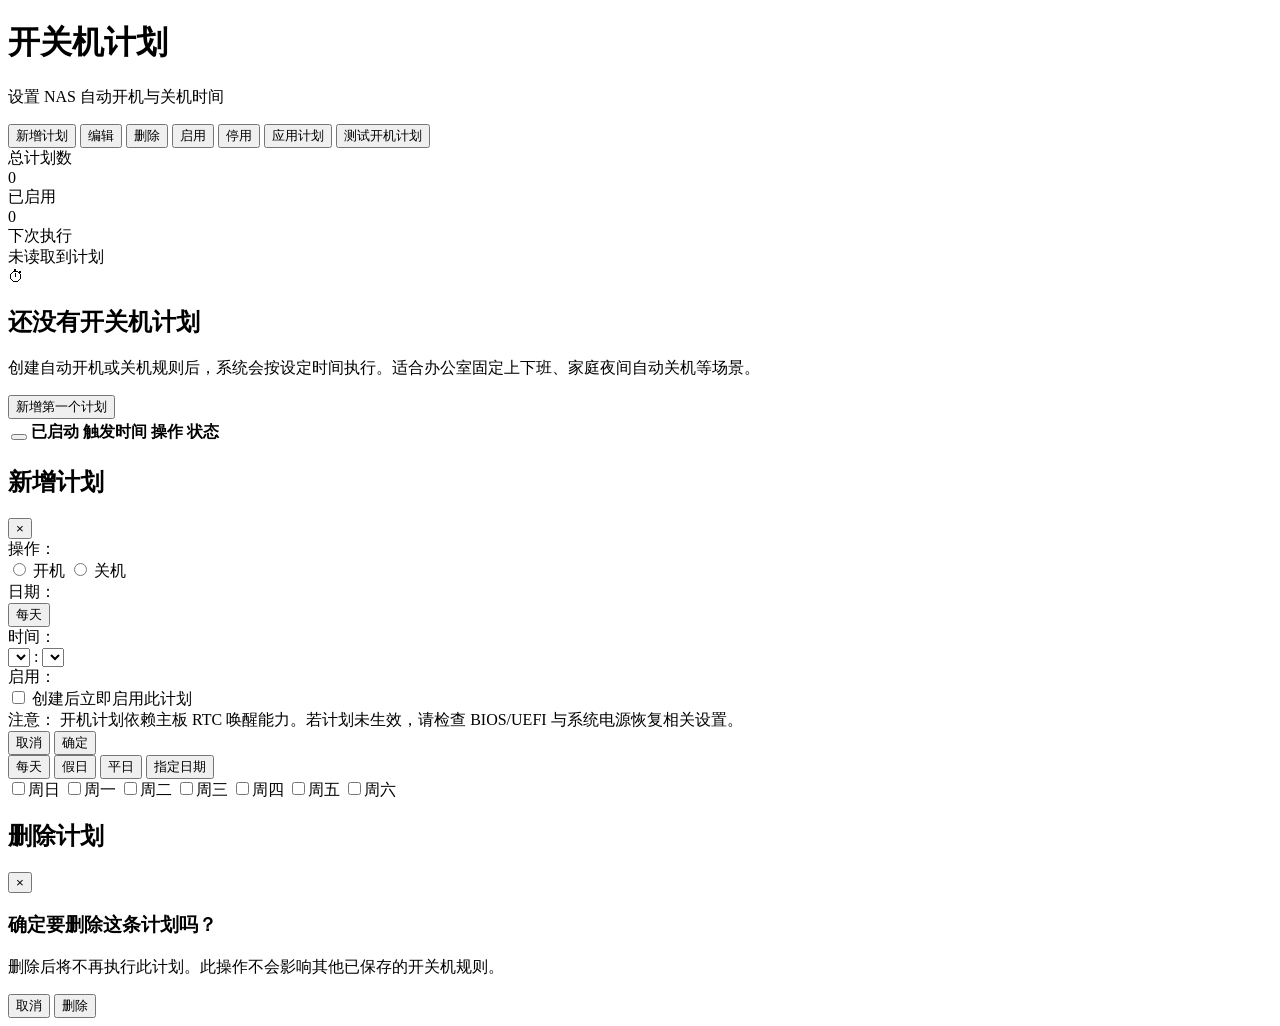
==== web/index.html @ a7f050aa "feat: add fnos power schedule ui" ====
<!doctype html>
<html lang="zh-CN">
  <head>
    <meta charset="utf-8">
    <meta name="viewport" content="width=device-width, initial-scale=1">
    <title>开关机计划</title>
    <link rel="stylesheet" href="/styles.css">
  </head>
  <body>
    <main class="app-shell">
      <header class="app-top">
        <div class="top-left">
          <span class="dot" aria-hidden="true"></span>
          <div>
            <h1 class="app-title">开关机计划</h1>
            <p class="app-sub">设置 NAS 自动开机与关机时间</p>
          </div>
        </div>
      </header>

      <section class="toolbar" aria-label="计划操作">
        <button id="addBtn" class="btn primary">新增计划</button>
        <button id="editBtn" class="btn">编辑</button>
        <button id="deleteBtn" class="btn danger">删除</button>
        <button id="enableBtn" class="btn">启用</button>
        <button id="disableBtn" class="btn">停用</button>
        <button id="applyBtn" class="btn">应用计划</button>
        <button id="testWakeBtn" class="btn ghost">测试开机计划</button>
      </section>

      <section class="summary" aria-label="计划概览">
        <div class="metric">
          <div class="metric-key">总计划数</div>
          <div id="totalPlans" class="metric-value">0</div>
        </div>
        <div class="metric">
          <div class="metric-key">已启用</div>
          <div id="enabledPlans" class="metric-value">0</div>
        </div>
        <div class="metric">
          <div class="metric-key">下次执行</div>
          <div id="nextRun" class="metric-value compact">未读取到计划</div>
        </div>
      </section>

      <section class="table-wrap">
        <div id="emptyState" class="empty hidden">
          <div class="empty-ico" aria-hidden="true">⏱</div>
          <h2>还没有开关机计划</h2>
          <p>创建自动开机或关机规则后，系统会按设定时间执行。适合办公室固定上下班、家庭夜间自动关机等场景。</p>
          <button id="emptyAddBtn" class="btn primary">新增第一个计划</button>
        </div>

        <div id="tableScroll" class="table-scroll">
          <table aria-label="开关机计划表">
            <thead>
              <tr>
                <th class="col-check">
                  <span class="cell-inline">
                    <button id="bulkToggle" class="check indeterminate" aria-label="切换全部计划启用状态"></button>
                    已启动
                  </span>
                </th>
                <th class="col-time">触发时间</th>
                <th class="col-action">操作</th>
                <th class="col-status">状态</th>
              </tr>
            </thead>
            <tbody id="scheduleRows"></tbody>
          </table>
        </div>
      </section>

      <footer id="statusLine" class="footnote"></footer>
    </main>

    <div class="overlay hidden" id="modalBackdrop"></div>
    <section class="modal hidden" id="scheduleModal" role="dialog" aria-modal="true" aria-labelledby="modalTitle">
      <header class="modal-header">
        <h2 id="modalTitle" class="modal-title">新增计划</h2>
        <button id="closeModalBtn" class="icon-close" aria-label="关闭">×</button>
      </header>

      <div class="modal-body">
        <div class="form-grid">
          <label class="label">操作：</label>
          <div class="field">
            <div class="radio-list">
              <label class="radio-item">
                <input type="radio" name="operation" value="wake">
                <span>开机</span>
              </label>
              <label class="radio-item">
                <input type="radio" name="operation" value="shutdown">
                <span>关机</span>
              </label>
            </div>
          </div>

          <label class="label" for="daysSelect">日期：</label>
          <div class="field date-field">
            <button id="daysButton" class="select wide" type="button">
              <span id="daysButtonText">每天</span>
              <span class="caret"></span>
            </button>
            <input id="daysSelect" type="hidden" value="daily">
          </div>

          <label class="label" for="hourSelect">时间：</label>
          <div class="field">
            <div class="time-row">
              <select id="hourSelect" class="select native-select"></select>
              <span class="colon">:</span>
              <select id="minuteSelect" class="select native-select"></select>
            </div>
          </div>

          <label class="label" for="enabledInput">启用：</label>
          <div class="field">
            <label class="check-label">
              <input id="enabledInput" type="checkbox">
              <span>创建后立即启用此计划</span>
            </label>
          </div>
        </div>

        <div class="notice">
          <span class="prefix">注意：</span>
          开机计划依赖主板 RTC 唤醒能力。若计划未生效，请检查 BIOS/UEFI 与系统电源恢复相关设置。
        </div>
      </div>

      <footer class="modal-footer">
        <button id="cancelBtn" class="btn">取消</button>
        <button id="saveBtn" class="btn primary">确定</button>
      </footer>

      <div class="dropdown-layer hidden" id="weekdayMenu" aria-label="日期下拉展开层">
        <div class="drop-section">
          <button class="drop-item selected" data-days="daily" type="button">每天</button>
          <button class="drop-item" data-days="holiday" type="button">假日</button>
          <button class="drop-item" data-days="weekday" type="button">平日</button>
          <button class="drop-item" data-days="custom" type="button">指定日期</button>
        </div>
        <div class="drop-section weekday-checks">
          <label class="drop-item"><input type="checkbox" value="6">周日</label>
          <label class="drop-item"><input type="checkbox" value="0">周一</label>
          <label class="drop-item"><input type="checkbox" value="1">周二</label>
          <label class="drop-item"><input type="checkbox" value="2">周三</label>
          <label class="drop-item"><input type="checkbox" value="3">周四</label>
          <label class="drop-item"><input type="checkbox" value="4">周五</label>
          <label class="drop-item"><input type="checkbox" value="5">周六</label>
        </div>
      </div>
    </section>

    <section class="confirm hidden" id="confirmDialog" role="dialog" aria-modal="true" aria-labelledby="confirmTitle">
      <header class="modal-header">
        <h2 id="confirmTitle" class="modal-title">删除计划</h2>
        <button id="closeConfirmBtn" class="icon-close" aria-label="关闭">×</button>
      </header>
      <div class="confirm-body">
        <h3 class="confirm-title">确定要删除这条计划吗？</h3>
        <p id="confirmMessage" class="confirm-text">删除后将不再执行此计划。此操作不会影响其他已保存的开关机规则。</p>
      </div>
      <footer class="modal-footer">
        <button id="cancelDeleteBtn" class="btn">取消</button>
        <button id="confirmDeleteBtn" class="btn danger-filled">删除</button>
      </footer>
    </section>

    <script src="/app.js"></script>
  </body>
</html>
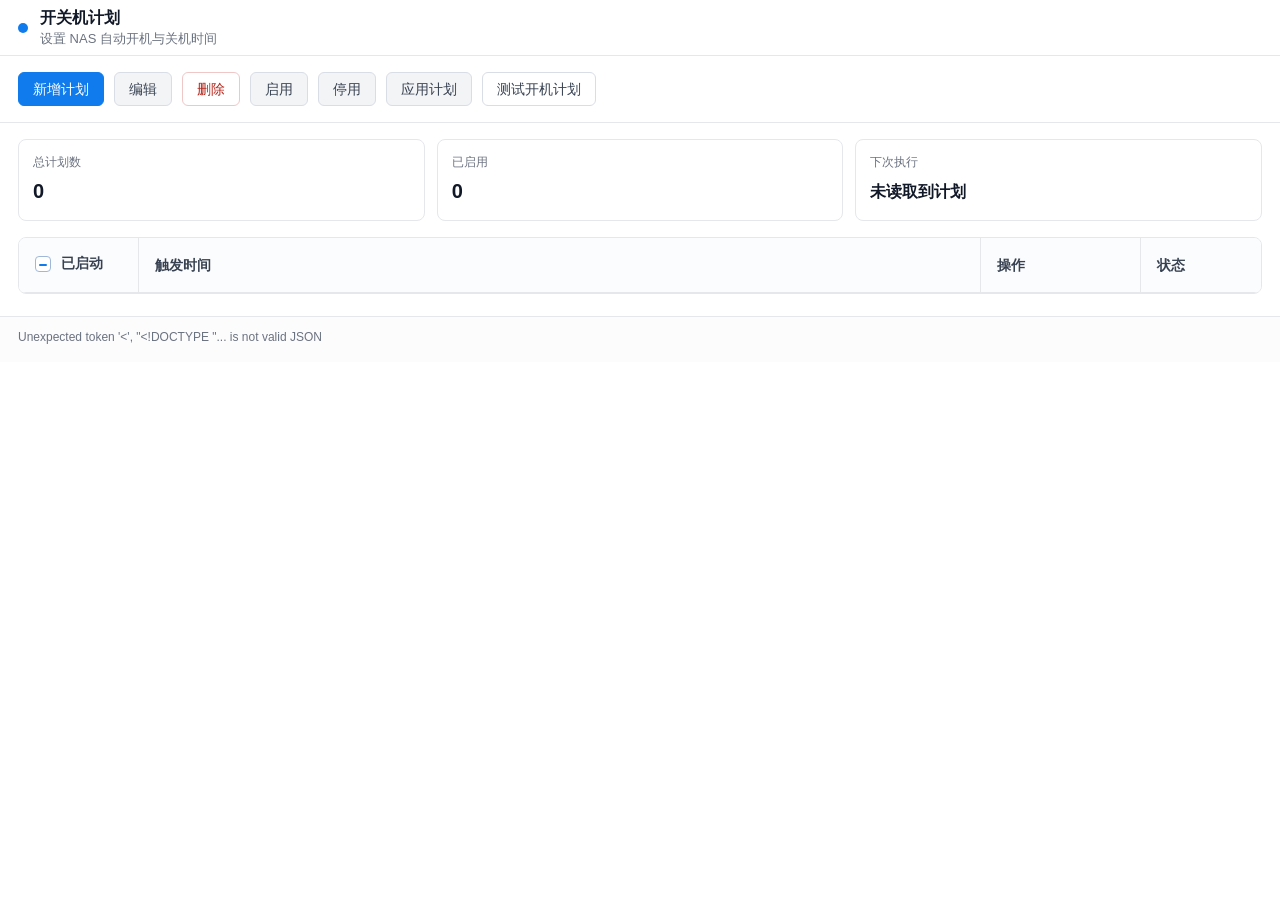
==== commit b9d22503: "Release 1.0.7" ====
--- a/web/index.html
+++ b/web/index.html
@@ -4,7 +4,7 @@
     <meta charset="utf-8">
     <meta name="viewport" content="width=device-width, initial-scale=1">
     <title>开关机计划</title>
-    <link rel="stylesheet" href="/styles.css">
+    <link rel="stylesheet" href="styles.css">
   </head>
   <body>
     <main class="app-shell">
@@ -169,6 +169,6 @@
       </footer>
     </section>
 
-    <script src="/app.js"></script>
+    <script src="app.js"></script>
   </body>
 </html>
--- a/web/styles.css
+++ b/web/styles.css
@@ -0,0 +1,636 @@
+:root {
+  --bg: #ffffff;
+  --surface: #ffffff;
+  --line: #e5e7eb;
+  --line-strong: #d8dde6;
+  --text: #111827;
+  --muted: #6b7280;
+  --blue: #0f7bed;
+  --blue-soft: #eef6ff;
+  --blue-border: #cfe3fb;
+  --success: #059669;
+  --danger: #dc2626;
+  --btn: #f3f4f6;
+  --btn-hover: #e9edf3;
+  --shadow: 0 12px 32px rgba(15, 23, 42, 0.08), 0 2px 8px rgba(15, 23, 42, 0.04);
+  --radius-card: 8px;
+  --radius-btn: 6px;
+  --radius-input: 6px;
+  --font: "PingFang SC", "Hiragino Sans GB", "Microsoft YaHei", -apple-system, BlinkMacSystemFont, "Segoe UI", sans-serif;
+}
+
+* {
+  box-sizing: border-box;
+}
+
+html,
+body {
+  min-height: 100%;
+  margin: 0;
+  background: var(--bg);
+  color: var(--text);
+  font: 14px/1.45 var(--font);
+  -webkit-font-smoothing: antialiased;
+}
+
+button,
+select,
+input {
+  font: inherit;
+}
+
+button {
+  cursor: default;
+}
+
+.app-shell {
+  min-height: 100vh;
+  background: #fff;
+}
+
+.app-top {
+  min-height: 56px;
+  display: flex;
+  align-items: center;
+  justify-content: space-between;
+  gap: 16px;
+  padding: 0 18px;
+  border-bottom: 1px solid var(--line);
+  background: #fff;
+}
+
+.top-left {
+  display: flex;
+  align-items: center;
+  gap: 12px;
+  min-width: 0;
+}
+
+.dot {
+  width: 10px;
+  height: 10px;
+  flex: 0 0 auto;
+  border-radius: 50%;
+  background: var(--blue);
+}
+
+.app-title {
+  margin: 0;
+  font-size: 16px;
+  font-weight: 600;
+}
+
+.app-sub {
+  margin: 1px 0 0;
+  color: var(--muted);
+  font-size: 13px;
+}
+
+.toolbar {
+  display: flex;
+  gap: 10px;
+  flex-wrap: wrap;
+  padding: 16px 18px;
+  border-bottom: 1px solid var(--line);
+  background: #fff;
+}
+
+.btn {
+  appearance: none;
+  min-height: 34px;
+  display: inline-flex;
+  align-items: center;
+  justify-content: center;
+  gap: 8px;
+  padding: 8px 14px;
+  border: 1px solid var(--line-strong);
+  border-radius: var(--radius-btn);
+  background: var(--btn);
+  color: #374151;
+  font-size: 14px;
+  line-height: 1;
+}
+
+.btn:hover {
+  background: var(--btn-hover);
+}
+
+.btn.primary {
+  color: #fff;
+  background: var(--blue);
+  border-color: var(--blue);
+}
+
+.btn.primary:hover {
+  background: #0d72db;
+}
+
+.btn.ghost {
+  background: #fff;
+}
+
+.btn.danger {
+  color: #b42318;
+  border-color: #f0c7c7;
+  background: #fff;
+}
+
+.btn.danger-filled {
+  color: #fff;
+  border-color: var(--danger);
+  background: var(--danger);
+}
+
+.summary {
+  display: grid;
+  grid-template-columns: repeat(3, minmax(0, 1fr));
+  gap: 12px;
+  padding: 16px 18px 0;
+}
+
+.metric {
+  padding: 14px;
+  border: 1px solid var(--line);
+  border-radius: var(--radius-card);
+  background: #fff;
+}
+
+.metric-key {
+  margin-bottom: 6px;
+  color: var(--muted);
+  font-size: 12px;
+}
+
+.metric-value {
+  min-height: 29px;
+  font-size: 20px;
+  font-weight: 600;
+}
+
+.metric-value.compact {
+  display: flex;
+  align-items: center;
+  font-size: 16px;
+}
+
+.table-wrap {
+  padding: 16px 18px 22px;
+  background: #fff;
+}
+
+.table-scroll {
+  overflow-x: auto;
+}
+
+table {
+  width: 100%;
+  min-width: 680px;
+  border-collapse: separate;
+  border-spacing: 0;
+  table-layout: fixed;
+  border: 1px solid var(--line);
+  border-radius: var(--radius-card);
+  overflow: hidden;
+}
+
+th,
+td {
+  padding: 15px 16px;
+  text-align: left;
+  vertical-align: middle;
+  border-right: 1px solid var(--line);
+  border-bottom: 1px solid var(--line);
+  background: #fff;
+}
+
+th:last-child,
+td:last-child {
+  border-right: 0;
+}
+
+tr:last-child td {
+  border-bottom: 0;
+}
+
+th {
+  color: #374151;
+  background: #fbfcfd;
+  font-weight: 600;
+}
+
+tbody tr:hover td {
+  background: #f8fafc;
+}
+
+tbody tr.selected td {
+  background: var(--blue-soft);
+}
+
+.col-check {
+  width: 120px;
+}
+
+.col-action {
+  width: 160px;
+}
+
+.col-status {
+  width: 120px;
+}
+
+.cell-inline {
+  display: inline-flex;
+  align-items: center;
+  gap: 10px;
+}
+
+.check,
+.radio {
+  position: relative;
+  display: inline-block;
+  flex: 0 0 auto;
+}
+
+button.check {
+  padding: 0;
+}
+
+.check {
+  width: 16px;
+  height: 16px;
+  border: 1px solid #9fb8da;
+  border-radius: 4px;
+  background: #fff;
+}
+
+.check.checked {
+  background: var(--blue);
+  border-color: var(--blue);
+}
+
+.check.checked::after {
+  content: "";
+  position: absolute;
+  left: 4px;
+  top: 1px;
+  width: 5px;
+  height: 9px;
+  border: solid #fff;
+  border-width: 0 2px 2px 0;
+  transform: rotate(45deg);
+}
+
+.check.indeterminate::after {
+  content: "";
+  position: absolute;
+  left: 3px;
+  top: 7px;
+  width: 8px;
+  height: 2px;
+  border-radius: 2px;
+  background: var(--blue);
+}
+
+.badge {
+  min-width: 52px;
+  display: inline-flex;
+  align-items: center;
+  justify-content: center;
+  padding: 4px 10px;
+  border: 1px solid;
+  border-radius: 999px;
+  font-size: 12px;
+}
+
+.badge.on {
+  color: #075985;
+  border-color: #bfdbfe;
+  background: #eff6ff;
+}
+
+.badge.off {
+  color: #6b7280;
+  border-color: #e5e7eb;
+  background: #f9fafb;
+}
+
+.select,
+.native-select {
+  min-height: 36px;
+  display: inline-flex;
+  align-items: center;
+  justify-content: space-between;
+  gap: 14px;
+  padding: 8px 12px;
+  border: 1px solid var(--line-strong);
+  border-radius: var(--radius-input);
+  background: #fff;
+  color: #1f2937;
+}
+
+.select.wide {
+  width: 100%;
+}
+
+.native-select {
+  width: 96px;
+}
+
+.caret {
+  width: 0;
+  height: 0;
+  flex: 0 0 auto;
+  border-left: 5px solid transparent;
+  border-right: 5px solid transparent;
+  border-top: 6px solid #6b7280;
+}
+
+.empty {
+  min-height: 360px;
+  display: flex;
+  align-items: center;
+  justify-content: center;
+  flex-direction: column;
+  padding: 24px;
+  text-align: center;
+  border: 1px dashed #cfd8e3;
+  border-radius: 10px;
+  background: #fbfdff;
+}
+
+.empty-ico {
+  width: 64px;
+  height: 64px;
+  display: grid;
+  place-items: center;
+  margin-bottom: 16px;
+  border: 1px solid #dbeafe;
+  border-radius: 16px;
+  color: var(--blue);
+  background: linear-gradient(180deg, #f5faff, #edf5ff);
+  font-size: 28px;
+}
+
+.empty h2 {
+  margin: 0 0 8px;
+  font-size: 18px;
+}
+
+.empty p {
+  max-width: 360px;
+  margin: 0 0 18px;
+  color: var(--muted);
+}
+
+.overlay {
+  position: fixed;
+  inset: 0;
+  z-index: 2;
+  background: rgba(15, 23, 42, 0.1);
+}
+
+.modal {
+  position: fixed;
+  z-index: 3;
+  left: 50%;
+  top: 64px;
+  width: min(560px, calc(100% - 40px));
+  transform: translateX(-50%);
+  overflow: visible;
+  border: 1px solid var(--line);
+  border-radius: var(--radius-card);
+  background: #fff;
+  box-shadow: var(--shadow);
+}
+
+.modal-header {
+  display: flex;
+  align-items: center;
+  justify-content: space-between;
+  padding: 14px 18px;
+  border-bottom: 1px solid var(--line);
+}
+
+.modal-title {
+  margin: 0;
+  font-size: 16px;
+  font-weight: 600;
+}
+
+.icon-close {
+  width: 28px;
+  height: 28px;
+  display: grid;
+  place-items: center;
+  border: 1px solid transparent;
+  border-radius: var(--radius-btn);
+  background: transparent;
+  color: #6b7280;
+  font-size: 16px;
+}
+
+.modal-body {
+  padding: 18px;
+}
+
+.form-grid {
+  display: grid;
+  grid-template-columns: 92px 1fr;
+  gap: 16px 14px;
+  align-items: start;
+}
+
+.label {
+  padding-top: 8px;
+  color: #374151;
+}
+
+.field {
+  min-width: 0;
+}
+
+.radio-list {
+  display: flex;
+  flex-direction: column;
+  gap: 10px;
+  padding-top: 2px;
+}
+
+.radio-item,
+.check-label {
+  display: inline-flex;
+  align-items: center;
+  gap: 10px;
+  color: #1f2937;
+}
+
+.radio-item input {
+  width: 16px;
+  height: 16px;
+  margin: 0;
+  accent-color: var(--blue);
+}
+
+.check-label input,
+.drop-item input {
+  width: 16px;
+  height: 16px;
+  margin: 0;
+  accent-color: var(--blue);
+}
+
+.time-row {
+  display: flex;
+  align-items: center;
+  gap: 10px;
+}
+
+.colon {
+  color: #4b5563;
+  font-weight: 600;
+}
+
+.notice {
+  margin-top: 18px;
+  padding: 12px 14px;
+  border: 1px solid #dbeafe;
+  border-radius: var(--radius-btn);
+  color: var(--muted);
+  background: #f8fbff;
+  line-height: 1.6;
+}
+
+.notice .prefix {
+  color: var(--blue);
+  font-weight: 600;
+}
+
+.modal-footer {
+  display: flex;
+  justify-content: flex-end;
+  gap: 10px;
+  padding: 14px 18px;
+  border-top: 1px solid var(--line);
+  background: #fff;
+}
+
+.dropdown-layer {
+  position: absolute;
+  z-index: 5;
+  left: 124px;
+  top: 132px;
+  width: 220px;
+  max-height: min(360px, calc(100vh - 180px));
+  overflow-y: auto;
+  overscroll-behavior: contain;
+  border: 1px solid var(--line);
+  border-radius: var(--radius-card);
+  background: #fff;
+  box-shadow: 0 12px 28px rgba(17, 24, 39, 0.14), 0 2px 8px rgba(17, 24, 39, 0.06);
+}
+
+.drop-section {
+  padding: 8px 0;
+}
+
+.drop-section + .drop-section {
+  border-top: 1px solid var(--line);
+}
+
+.drop-item {
+  width: 100%;
+  display: flex;
+  align-items: center;
+  gap: 10px;
+  padding: 9px 14px;
+  border: 0;
+  background: #fff;
+  color: #1f2937;
+  text-align: left;
+}
+
+.drop-item.selected {
+  font-weight: 600;
+  background: #f8fbff;
+}
+
+.confirm {
+  position: fixed;
+  z-index: 4;
+  left: 50%;
+  top: 160px;
+  width: min(420px, calc(100% - 40px));
+  transform: translateX(-50%);
+  border: 1px solid var(--line);
+  border-radius: var(--radius-card);
+  background: #fff;
+  box-shadow: var(--shadow);
+}
+
+.confirm-body {
+  padding: 22px 20px 18px;
+}
+
+.confirm-title {
+  margin: 0 0 10px;
+  font-size: 16px;
+  font-weight: 600;
+}
+
+.confirm-text {
+  margin: 0;
+  color: var(--muted);
+  line-height: 1.7;
+}
+
+.footnote {
+  padding: 12px 18px 16px;
+  border-top: 1px solid var(--line);
+  color: var(--muted);
+  background: #fcfcfd;
+  font-size: 12px;
+}
+
+.hidden {
+  display: none !important;
+}
+
+@media (max-width: 720px) {
+  .app-top {
+    align-items: flex-start;
+    flex-direction: column;
+    padding: 14px;
+  }
+
+  .toolbar,
+  .table-wrap,
+  .summary {
+    padding-left: 14px;
+    padding-right: 14px;
+  }
+
+  .summary {
+    grid-template-columns: 1fr;
+  }
+
+  .form-grid {
+    grid-template-columns: 1fr;
+    gap: 10px;
+  }
+
+  .label {
+    padding-top: 0;
+  }
+
+  .dropdown-layer {
+    left: 18px;
+    right: 18px;
+    top: 176px;
+    width: auto;
+    max-height: min(360px, calc(100vh - 210px));
+  }
+
+  .modal {
+    top: 24px;
+  }
+}
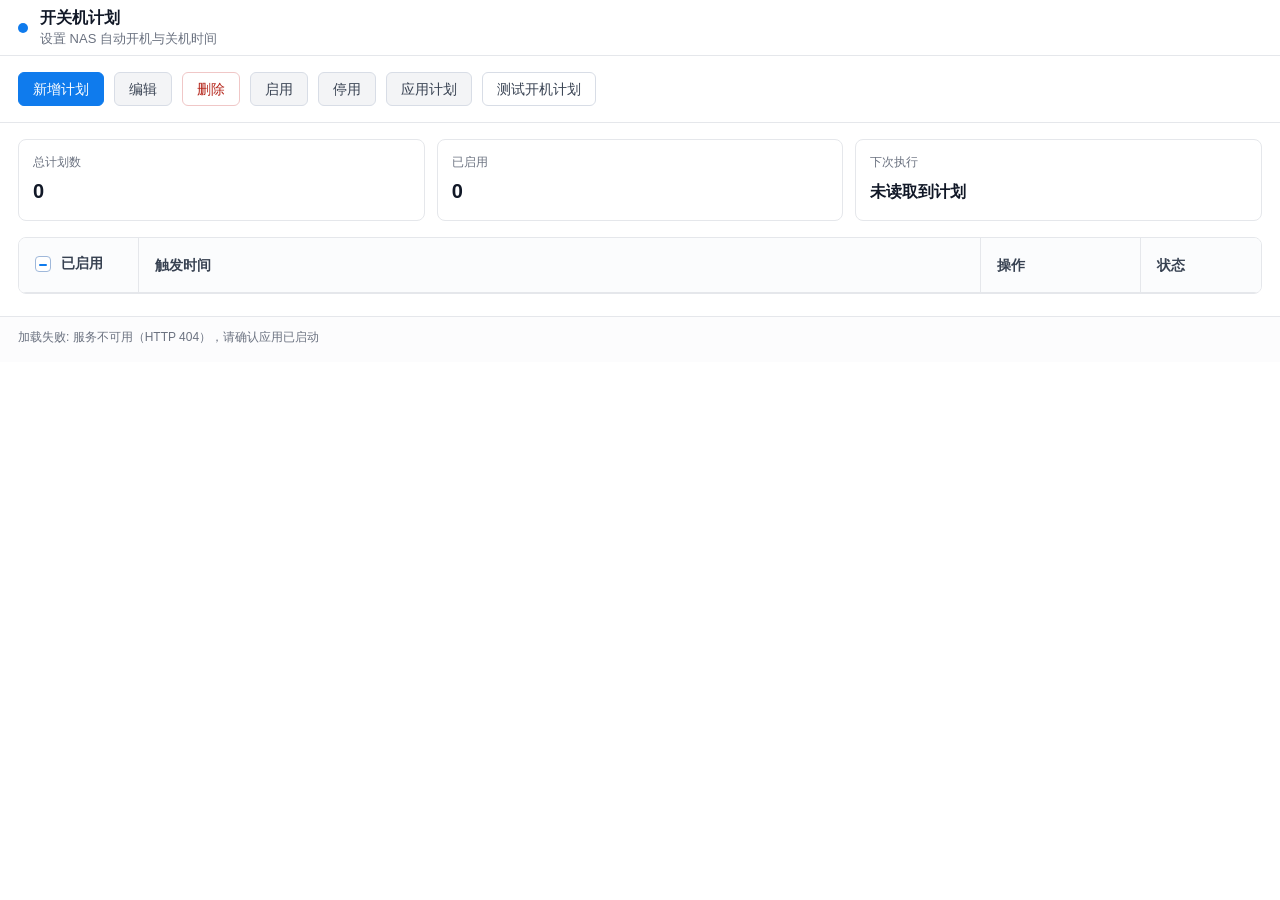
==== commit af29589c: "Prepare 1.1.0 for fnOS app center Align package with fnOS developer docs (platform, changelog, docum" ====
--- a/web/index.html
+++ b/web/index.html
@@ -58,7 +58,7 @@
                 <th class="col-check">
                   <span class="cell-inline">
                     <button id="bulkToggle" class="check indeterminate" aria-label="切换全部计划启用状态"></button>
-                    已启动
+                    已启用
                   </span>
                 </th>
                 <th class="col-time">触发时间</th>
@@ -119,7 +119,7 @@
           <div class="field">
             <label class="check-label">
               <input id="enabledInput" type="checkbox">
-              <span>创建后立即启用此计划</span>
+              <span id="enabledHint">创建后立即启用此计划</span>
             </label>
           </div>
         </div>
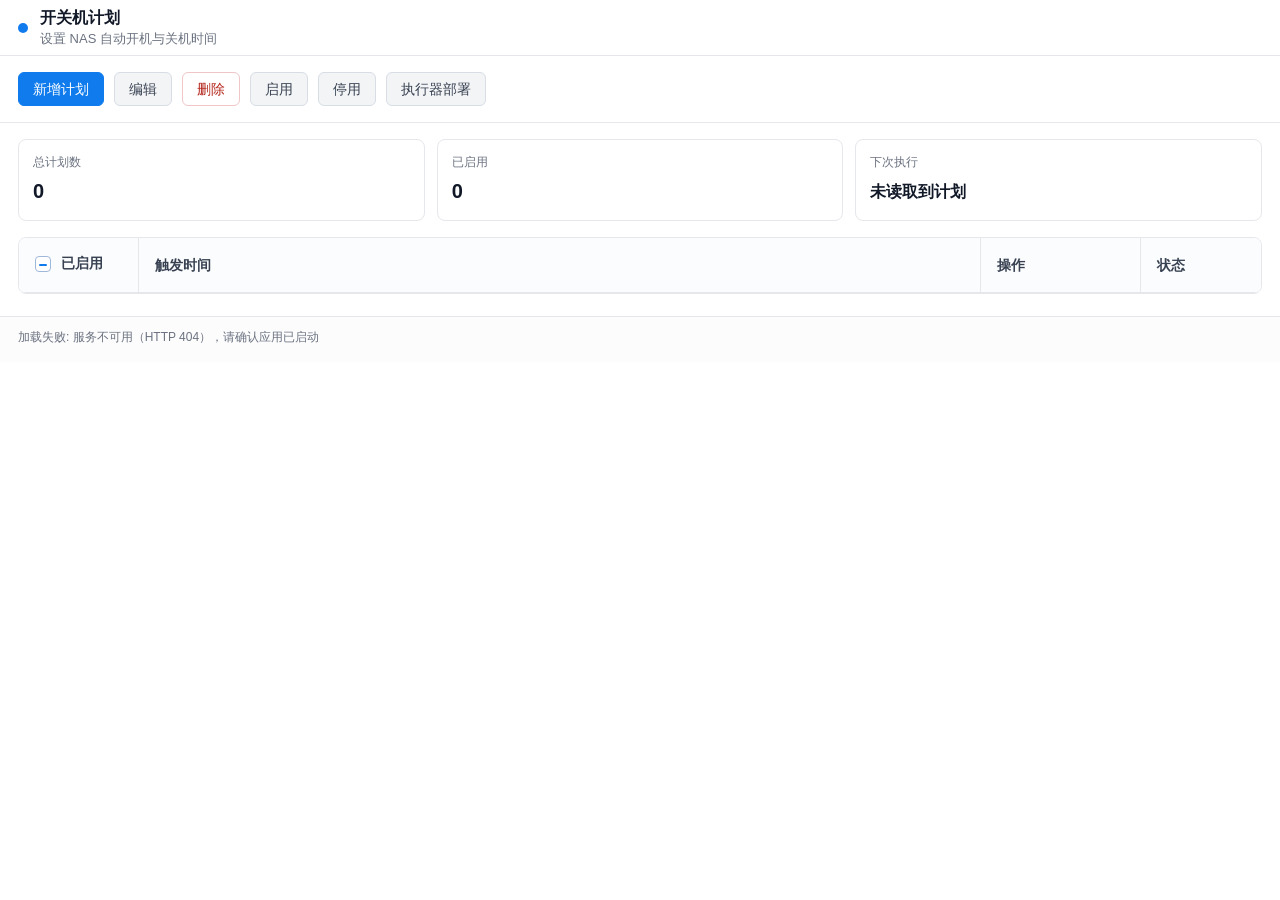
==== commit 26bfcfab: "1.2.0: run app unprivileged with root executor, compensate RTC timezone 应用改为以包用户运行，只负责编辑 schedules.j" ====
--- a/web/index.html
+++ b/web/index.html
@@ -24,8 +24,12 @@
         <button id="deleteBtn" class="btn danger">删除</button>
         <button id="enableBtn" class="btn">启用</button>
         <button id="disableBtn" class="btn">停用</button>
-        <button id="applyBtn" class="btn">应用计划</button>
-        <button id="testWakeBtn" class="btn ghost">测试开机计划</button>
+        <button id="deployBtn" class="btn">执行器部署</button>
+      </section>
+
+      <section id="executorBanner" class="banner hidden" role="status">
+        <span id="executorBannerText"></span>
+        <button id="bannerDeployBtn" class="btn primary small" type="button">查看部署命令</button>
       </section>
 
       <section class="summary" aria-label="计划概览">
@@ -127,6 +131,7 @@
         <div class="notice">
           <span class="prefix">注意：</span>
           开机计划依赖主板 RTC 唤醒能力。若计划未生效，请检查 BIOS/UEFI 与系统电源恢复相关设置。
+          计划时间一律按系统时间填写；主板时钟为 UTC 或与系统时间存在时区差时，执行器会自动换算。
         </div>
       </div>
 
@@ -154,6 +159,41 @@
       </div>
     </section>
 
+    <section class="modal hidden" id="deployModal" role="dialog" aria-modal="true" aria-labelledby="deployTitle">
+      <header class="modal-header">
+        <h2 id="deployTitle" class="modal-title">执行器部署</h2>
+        <button id="closeDeployBtn" class="icon-close" aria-label="关闭">×</button>
+      </header>
+      <div class="modal-body">
+        <dl class="deploy-status">
+          <dt>状态</dt><dd id="deployState">未读取</dd>
+          <dt>版本</dt><dd id="deployVersion">-</dd>
+          <dt>最近运行</dt><dd id="deployLastRun">-</dd>
+          <dt>RTC 闹钟</dt><dd id="deployRtc">-</dd>
+        </dl>
+        <p class="deploy-text">
+          本应用以普通权限运行。关机和写入主板 RTC 唤醒闹钟需要 root，由执行器完成。
+          请用管理员账号 SSH 登录 NAS，执行一次下面的命令（首次安装、应用升级后提示版本过旧时都需要执行）：
+        </p>
+        <div class="code-row">
+          <code id="deployCommand" class="code"></code>
+          <button id="copyDeployBtn" class="btn small" type="button">复制</button>
+        </div>
+        <p class="deploy-text">
+          执行器只读取本应用的计划文件，每分钟检查一次：命中关机计划时关机，并始终把下一次开机时间写入 RTC。
+          卸载本应用前请先执行：
+        </p>
+        <div class="code-row">
+          <code id="uninstallCommand" class="code"></code>
+          <button id="copyUninstallBtn" class="btn small" type="button">复制</button>
+        </div>
+      </div>
+      <footer class="modal-footer">
+        <button id="refreshDeployBtn" class="btn">刷新状态</button>
+        <button id="doneDeployBtn" class="btn primary">完成</button>
+      </footer>
+    </section>
+
     <section class="confirm hidden" id="confirmDialog" role="dialog" aria-modal="true" aria-labelledby="confirmTitle">
       <header class="modal-header">
         <h2 id="confirmTitle" class="modal-title">删除计划</h2>
--- a/web/styles.css
+++ b/web/styles.css
@@ -334,6 +334,21 @@
 
 .native-select {
   width: 96px;
+  /* 去掉浏览器自带箭头（位置不可控、贴边），改用自绘箭头并留出右侧间距 */
+  -webkit-appearance: none;
+  appearance: none;
+  padding-right: 36px;
+  background-image: url("data:image/svg+xml,%3Csvg xmlns='http://www.w3.org/2000/svg' width='12' height='12' viewBox='0 0 12 12'%3E%3Cpath d='M2.5 4.5 6 8l3.5-3.5' fill='none' stroke='%236b7280' stroke-width='1.5' stroke-linecap='round' stroke-linejoin='round'/%3E%3C/svg%3E");
+  background-repeat: no-repeat;
+  background-position: right 12px center;
+  background-size: 12px 12px;
+  cursor: pointer;
+}
+
+.native-select:focus {
+  outline: none;
+  border-color: var(--blue);
+  box-shadow: 0 0 0 3px var(--blue-soft);
 }
 
 .caret {
@@ -634,3 +649,68 @@
     top: 24px;
   }
 }
+
+.btn.small {
+  height: 28px;
+  padding: 0 10px;
+  font-size: 13px;
+}
+
+.banner {
+  display: flex;
+  align-items: center;
+  justify-content: space-between;
+  gap: 12px;
+  margin: 16px 18px 0;
+  padding: 10px 14px;
+  border: 1px solid #fde68a;
+  border-radius: var(--radius-btn);
+  background: #fffbeb;
+  color: #92400e;
+}
+
+.banner.danger {
+  border-color: #fecaca;
+  background: #fef2f2;
+  color: var(--danger);
+}
+
+.deploy-status {
+  display: grid;
+  grid-template-columns: 72px 1fr;
+  gap: 6px 12px;
+  margin: 0 0 14px;
+}
+
+.deploy-status dt {
+  color: var(--muted);
+}
+
+.deploy-status dd {
+  margin: 0;
+  word-break: break-all;
+}
+
+.deploy-text {
+  margin: 0 0 10px;
+  color: #374151;
+  line-height: 1.6;
+}
+
+.code-row {
+  display: flex;
+  align-items: flex-start;
+  gap: 8px;
+  margin-bottom: 14px;
+}
+
+.code {
+  flex: 1;
+  padding: 8px 10px;
+  border: 1px solid var(--line);
+  border-radius: var(--radius-input);
+  background: #f9fafb;
+  font: 12px/1.5 ui-monospace, SFMono-Regular, Menlo, monospace;
+  word-break: break-all;
+  user-select: all;
+}
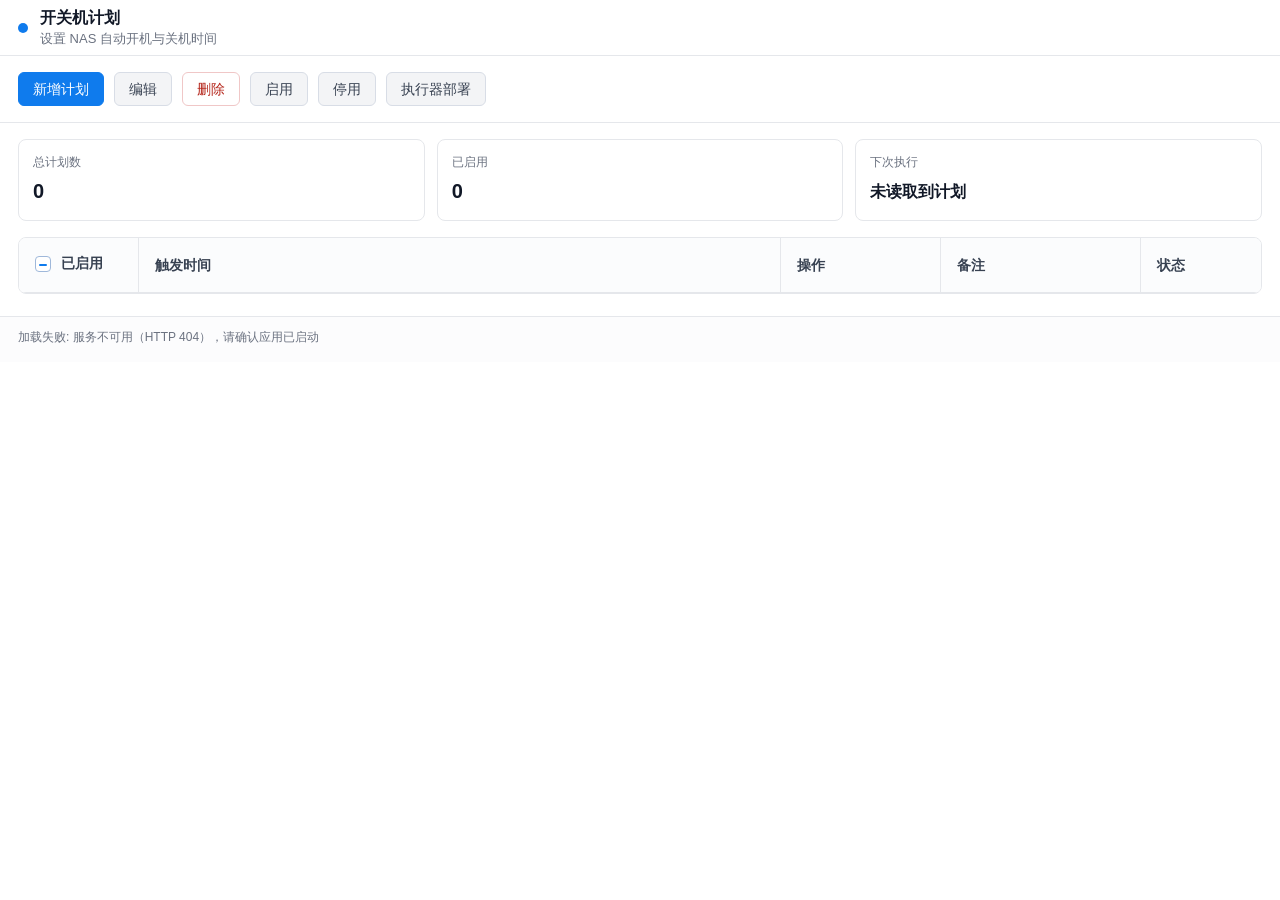
==== commit a01068e0: "Release 1.3.0: split x86/arm packages, schedule notes and preview, hardening - 分平台构建 x86 与 ARM 安装包并生" ====
--- a/web/index.html
+++ b/web/index.html
@@ -16,6 +16,7 @@
             <p class="app-sub">设置 NAS 自动开机与关机时间</p>
           </div>
         </div>
+        <div class="top-right" id="serverClock" title="计划按 NAS 系统时间执行"></div>
       </header>
 
       <section class="toolbar" aria-label="计划操作">
@@ -30,6 +31,10 @@
       <section id="executorBanner" class="banner hidden" role="status">
         <span id="executorBannerText"></span>
         <button id="bannerDeployBtn" class="btn primary small" type="button">查看部署命令</button>
+      </section>
+
+      <section id="conflictBanner" class="banner hidden" role="status">
+        <span id="conflictBannerText"></span>
       </section>
 
       <section class="summary" aria-label="计划概览">
@@ -67,12 +72,18 @@
                 </th>
                 <th class="col-time">触发时间</th>
                 <th class="col-action">操作</th>
+                <th class="col-note">备注</th>
                 <th class="col-status">状态</th>
               </tr>
             </thead>
             <tbody id="scheduleRows"></tbody>
           </table>
         </div>
+      </section>
+
+      <section id="upcomingSection" class="upcoming hidden" aria-label="未来 7 天执行预览">
+        <h2 class="section-title">未来 7 天</h2>
+        <ol id="upcomingList" class="upcoming-list"></ol>
       </section>
 
       <footer id="statusLine" class="footnote"></footer>
@@ -119,6 +130,11 @@
             </div>
           </div>
 
+          <label class="label" for="noteInput">备注：</label>
+          <div class="field">
+            <input id="noteInput" class="text-input" type="text" maxlength="40" placeholder="可选，例如：下班关机">
+          </div>
+
           <label class="label" for="enabledInput">启用：</label>
           <div class="field">
             <label class="check-label">
@@ -170,6 +186,7 @@
           <dt>版本</dt><dd id="deployVersion">-</dd>
           <dt>最近运行</dt><dd id="deployLastRun">-</dd>
           <dt>RTC 闹钟</dt><dd id="deployRtc">-</dd>
+          <dt>最近关机</dt><dd id="deployHistory">-</dd>
         </dl>
         <p class="deploy-text">
           本应用以普通权限运行。关机和写入主板 RTC 唤醒闹钟需要 root，由执行器完成。
--- a/web/styles.css
+++ b/web/styles.css
@@ -80,6 +80,12 @@
   font-weight: 600;
 }
 
+.top-right {
+  color: var(--muted);
+  font-size: 12px;
+  white-space: nowrap;
+}
+
 .app-sub {
   margin: 1px 0 0;
   color: var(--muted);
@@ -236,6 +242,17 @@
 
 .col-status {
   width: 120px;
+}
+
+.col-note {
+  width: 200px;
+}
+
+.note-cell {
+  overflow: hidden;
+  color: #374151;
+  text-overflow: ellipsis;
+  white-space: nowrap;
 }
 
 .cell-inline {
@@ -714,3 +731,88 @@
   word-break: break-all;
   user-select: all;
 }
+
+.badge.op-wake {
+  color: #047857;
+  border-color: #a7f3d0;
+  background: #ecfdf5;
+}
+
+.badge.op-shutdown {
+  color: #b45309;
+  border-color: #fde68a;
+  background: #fffbeb;
+}
+
+.text-input {
+  width: 100%;
+  max-width: 320px;
+  height: 34px;
+  padding: 0 10px;
+  border: 1px solid var(--line-strong);
+  border-radius: var(--radius-input);
+  background: #fff;
+  color: var(--text);
+}
+
+.text-input:focus {
+  border-color: var(--blue);
+  outline: none;
+  box-shadow: 0 0 0 3px rgba(15, 123, 237, 0.12);
+}
+
+.upcoming {
+  padding: 0 18px 22px;
+}
+
+.section-title {
+  margin: 0 0 10px;
+  font-size: 14px;
+  font-weight: 600;
+}
+
+.upcoming-list {
+  display: grid;
+  grid-template-columns: repeat(auto-fill, minmax(320px, 1fr));
+  gap: 8px;
+  margin: 0;
+  padding: 0;
+  list-style: none;
+}
+
+.upcoming-item {
+  display: flex;
+  align-items: center;
+  gap: 10px;
+  min-width: 0;
+  padding: 8px 12px;
+  border: 1px solid var(--line);
+  border-radius: var(--radius-btn);
+  background: #fff;
+}
+
+.upcoming-time {
+  flex: 0 0 auto;
+  font-variant-numeric: tabular-nums;
+}
+
+.upcoming-label {
+  flex: 1 1 auto;
+  min-width: 0;
+  overflow: hidden;
+  color: var(--muted);
+  font-size: 12px;
+  text-overflow: ellipsis;
+  white-space: nowrap;
+}
+
+@media (max-width: 720px) {
+  .upcoming {
+    padding-left: 14px;
+    padding-right: 14px;
+  }
+
+  .top-right {
+    white-space: normal;
+  }
+}
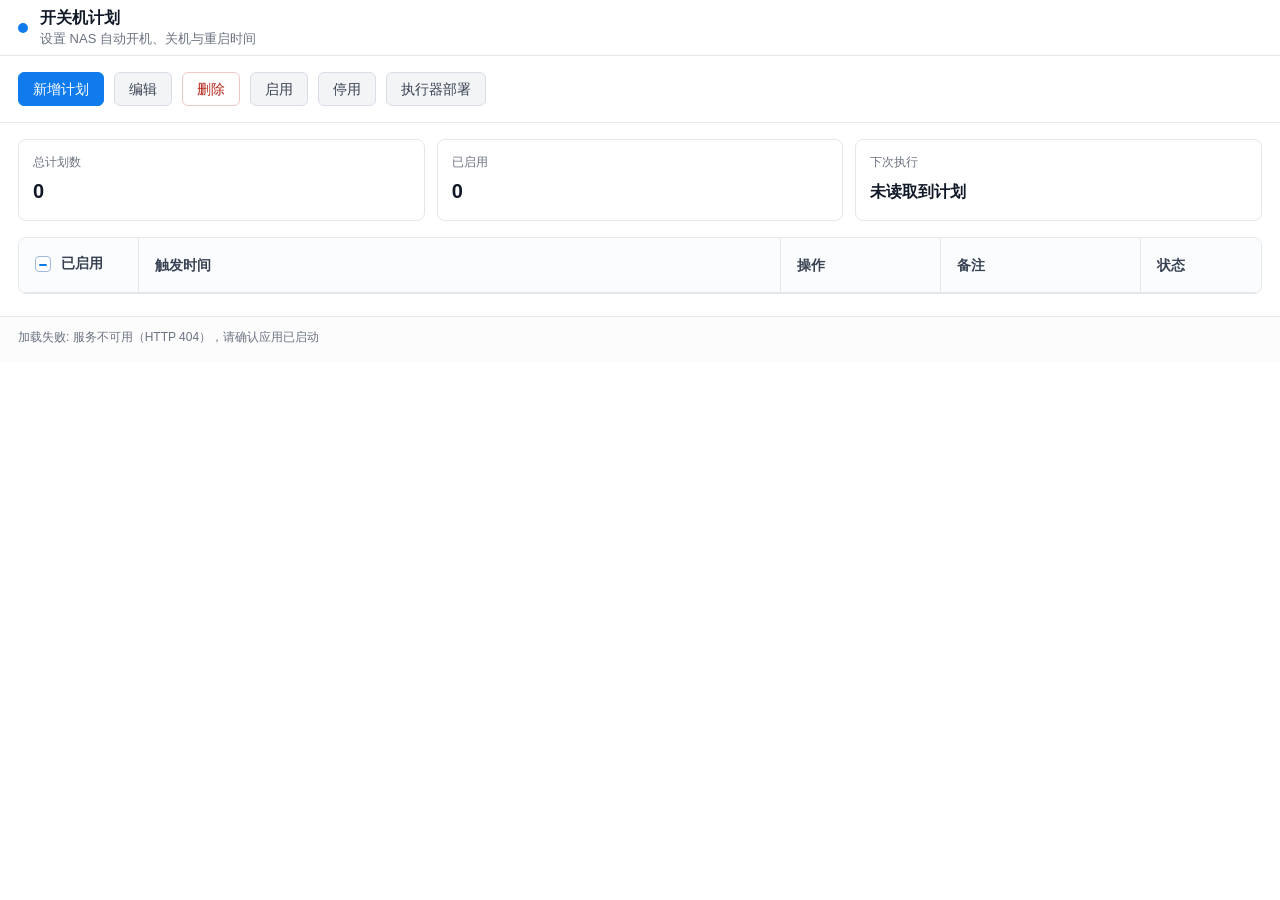
==== commit 81ed9b28: "Release 1.4.0: scheduled reboot, fix fresh install failure - 计划新增「重启」操作，执行器 1.2.0 命中时执行 /sbin/reboot" ====
--- a/web/index.html
+++ b/web/index.html
@@ -13,7 +13,7 @@
           <span class="dot" aria-hidden="true"></span>
           <div>
             <h1 class="app-title">开关机计划</h1>
-            <p class="app-sub">设置 NAS 自动开机与关机时间</p>
+            <p class="app-sub">设置 NAS 自动开机、关机与重启时间</p>
           </div>
         </div>
         <div class="top-right" id="serverClock" title="计划按 NAS 系统时间执行"></div>
@@ -56,7 +56,7 @@
         <div id="emptyState" class="empty hidden">
           <div class="empty-ico" aria-hidden="true">⏱</div>
           <h2>还没有开关机计划</h2>
-          <p>创建自动开机或关机规则后，系统会按设定时间执行。适合办公室固定上下班、家庭夜间自动关机等场景。</p>
+          <p>创建自动开机、关机或重启规则后，系统会按设定时间执行。适合办公室固定上下班、家庭夜间自动关机、定期重启等场景。</p>
           <button id="emptyAddBtn" class="btn primary">新增第一个计划</button>
         </div>
 
@@ -109,6 +109,10 @@
                 <input type="radio" name="operation" value="shutdown">
                 <span>关机</span>
               </label>
+              <label class="radio-item">
+                <input type="radio" name="operation" value="reboot">
+                <span>重启</span>
+              </label>
             </div>
           </div>
 
@@ -186,10 +190,10 @@
           <dt>版本</dt><dd id="deployVersion">-</dd>
           <dt>最近运行</dt><dd id="deployLastRun">-</dd>
           <dt>RTC 闹钟</dt><dd id="deployRtc">-</dd>
-          <dt>最近关机</dt><dd id="deployHistory">-</dd>
+          <dt>最近执行</dt><dd id="deployHistory">-</dd>
         </dl>
         <p class="deploy-text">
-          本应用以普通权限运行。关机和写入主板 RTC 唤醒闹钟需要 root，由执行器完成。
+          本应用以普通权限运行。关机、重启和写入主板 RTC 唤醒闹钟需要 root，由执行器完成。
           请用管理员账号 SSH 登录 NAS，执行一次下面的命令（首次安装、应用升级后提示版本过旧时都需要执行）：
         </p>
         <div class="code-row">
@@ -197,7 +201,7 @@
           <button id="copyDeployBtn" class="btn small" type="button">复制</button>
         </div>
         <p class="deploy-text">
-          执行器只读取本应用的计划文件，每分钟检查一次：命中关机计划时关机，并始终把下一次开机时间写入 RTC。
+          执行器只读取本应用的计划文件，每分钟检查一次：命中关机或重启计划时执行对应操作，并始终把下一次开机时间写入 RTC。
           卸载本应用前请先执行：
         </p>
         <div class="code-row">
--- a/web/styles.css
+++ b/web/styles.css
@@ -744,6 +744,12 @@
   background: #fffbeb;
 }
 
+.badge.op-reboot {
+  color: #1d4ed8;
+  border-color: #bfdbfe;
+  background: #eff6ff;
+}
+
 .text-input {
   width: 100%;
   max-width: 320px;
